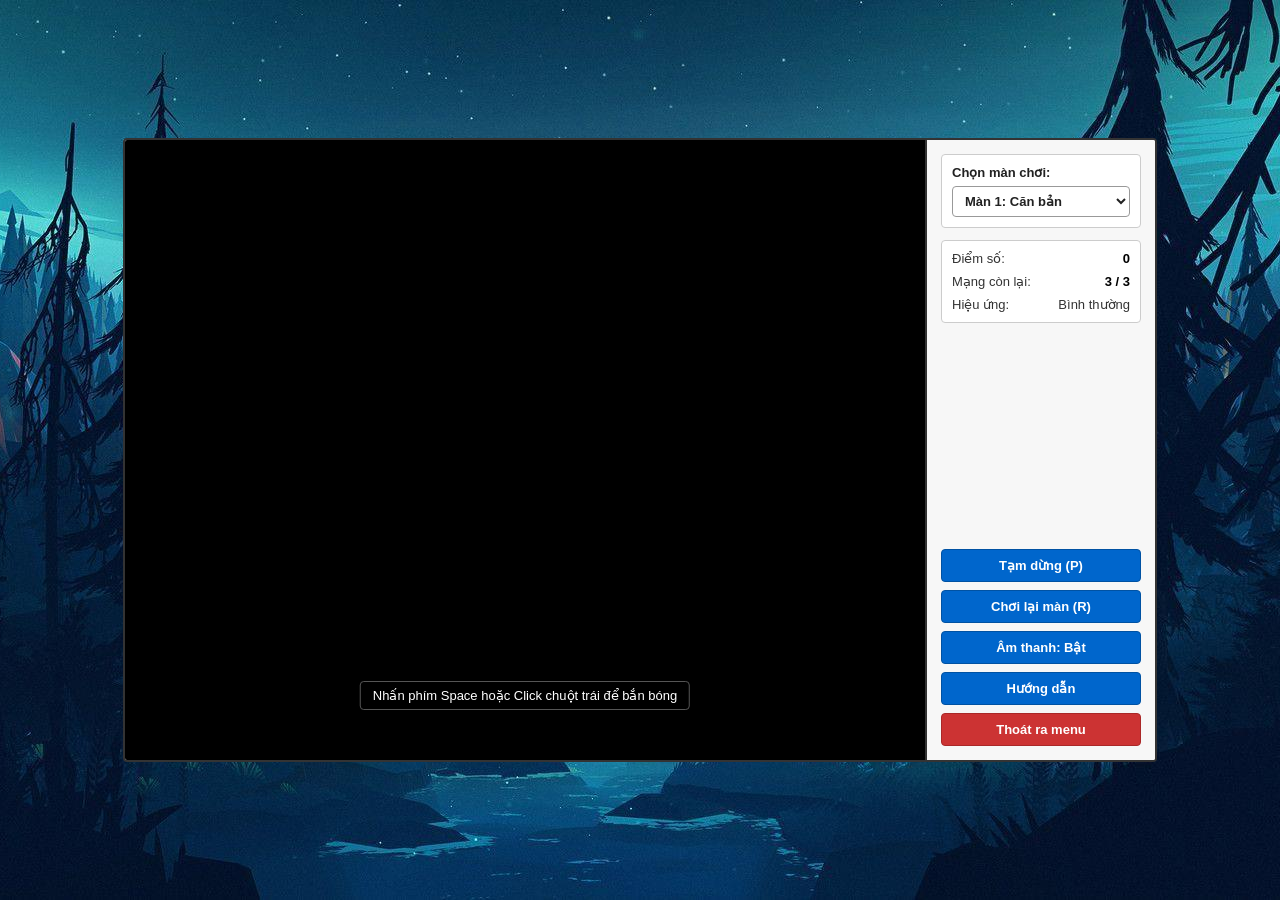
==== pages/game.html @ c9f02722 "refactor : xoa giao dien thua + chinh lai giao dien hd  ( giao dien chon lv -> chon luon trong game " ====
<!DOCTYPE html>
<html lang="vi">
<head>
  <meta charset="UTF-8">
  <meta name="viewport" content="width=device-width, initial-scale=1.0">
  <title>Trò Chơi PING PONG</title>
  <link rel="stylesheet" href="../css/style.css">
  <link rel="stylesheet" href="../css/game.css">
</head>
<body class="game-page">

  <div class="game-wrapper">
    <main id="game-area">
      <div id="game-field">
        <div id="launch-prompt">Nhấn phím Space hoặc Click chuột trái để bắn bóng</div>
      </div>
      <div id="paddle"></div>
    </main>

    <!-- Bảng thông tin bên cạnh: nền xám sáng -->
    <aside id="sidebar">
      <!-- Combobox chọn level -->
      <div class="sidebar-level-box">
        <label for="level-select">Chọn màn chơi:</label>
        <select id="level-select" class="level-combobox">
          <option value="1">Màn 1: Căn bản</option>
          <option value="2">Màn 2: Gạch đặc biệt</option>
          <option value="3">Màn 3: Nổ dây chuyền</option>
          <option value="4">Màn 4: Gạch di chuyển</option>
          <option value="5">Màn 5: Đấu quái vật</option>
          <option value="6">Màn 6: Trùm cuối</option>
        </select>
      </div>

      <!-- Dòng thông số trận đấu -->
      <div class="sidebar-stats">
        <div class="stat-row">
          <span>Điểm số:</span>
          <b id="hud-score">0</b>
        </div>
        
        <div class="stat-row" id="hud-lives-row">
          <span>Mạng còn lại:</span>
          <b id="hud-lives">3 / 3</b>
        </div>

        <div class="stat-row" id="hud-hp-row" style="display: none;">
          <span>Máu người chơi:</span>
          <b id="hud-hp-val">100 / 100</b>
        </div>

        <div class="stat-row" id="hud-boss-row" style="display: none;">
          <span>Máu Boss:</span>
          <b id="hud-boss-val">40 / 40</b>
        </div>

        <div class="stat-row" id="hud-dash-row" style="display: none;">
          <span>Lướt né đạn:</span>
          <b id="hud-dash-val">Sẵn sàng</b>
        </div>

        <div class="stat-row" id="hud-bnc-row" style="display: none;">
          <span>Cộng dồn ST:</span>
          <b id="hud-bnc-val">+0</b>
        </div>

        <div class="stat-row" id="hud-combo-row" style="display: none;">
          <span>Combo:</span>
          <b id="hud-combo">x1</b>
        </div>

        <div class="stat-row">
          <span>Hiệu ứng:</span>
          <span id="hud-effects-list">Bình thường</span>
        </div>
      </div>

      <!-- Các nút điều khiển -->
      <div class="sidebar-actions">
        <button class="btn" id="btn-pause">Tạm dừng (P)</button>
        <button class="btn" id="btn-reset">Chơi lại màn (R)</button>
        <button class="btn" id="btn-sound-toggle">Âm thanh: Bật</button>
        <button class="btn" id="btn-open-guide">Hướng dẫn</button>
        <a href="../index.html" class="btn btn-danger" id="btn-quit">Thoát ra menu</a>
      </div>
    </aside>
  </div>

  <!-- Hộp thoại Tạm Dừng -->
  <div class="modal-overlay" id="modal-pause">
    <div class="modal-box">
      <h3 class="modal-title">Tạm Dừng</h3>
      <p class="modal-desc">Trận đấu đang tạm dừng. Nhấn tiếp tục hoặc phím P để chơi tiếp.</p>
      <div class="modal-buttons">
        <button class="btn" id="btn-resume">Tiếp tục chơi</button>
        <button class="btn" id="btn-pause-restart">Chơi lại màn</button>
        <a href="instruction.html" target="_blank" class="btn btn-secondary">Xem hướng dẫn</a>
        <a href="../index.html" class="btn btn-danger">Thoát ra menu</a>
      </div>
    </div>
  </div>

  <!-- UI Ket thuc -->
  <div class="modal-overlay" id="modal-gameover">
    <div class="modal-box">
      <h3 class="modal-title" id="gameover-title">Chiến Thắng!</h3>
      <p class="modal-desc" id="gameover-subtitle">Bạn đã hoàn thành màn chơi này.</p>
      
      <div class="modal-score-box">
        Tổng điểm đạt được:
        <b id="gameover-score">0</b>
      </div>

      <div class="modal-buttons">
        <button class="btn" id="btn-replay">Chơi lại màn này</button>
        <button class="btn" id="btn-next-level">Sang màn tiếp theo</button>
        <a href="../index.html" class="btn btn-danger">Về trang chủ</a>
      </div>
    </div>
  </div>

  <script src="../js/main.js"></script>
</body>
</html>
---- css/style.css ----
* {
  box-sizing: border-box;
  margin: 0;
  padding: 0;
}

body {
  font-family: Arial, sans-serif;
  font-size: 14px;
  color: #222222;
  background: url("../assets/images/background3.png") center/cover no-repeat fixed;
  min-height: 100vh;
  display: flex;
  justify-content: center;
  align-items: center;
}

/* Khung menu chính */
.menu {
  width: 320px;
  background-color: #ffffff;
  border: 1px solid #cccccc;
  border-radius: 4px;
  padding: 24px;
  text-align: center;
}

.game-title {
  font-size: 26px;
  font-weight: bold;
  color: #0066cc;
  margin-bottom: 20px;
}

.menu-button-group {
  display: flex;
  flex-direction: column;
  gap: 12px;
}

.menu-button,
.btn {
  display: block;
  width: 100%;
  padding: 10px 14px;
  font-family: Arial, sans-serif;
  font-size: 14px;
  font-weight: bold;
  text-align: center;
  text-decoration: none;
  color: #ffffff;
  background-color: #0066cc;
  border: 1px solid #0052a3;
  border-radius: 4px;
  cursor: pointer;
}

.menu-button:hover,
.btn:hover {
  background-color: #0052a3;
}

/*chức năng thoát */
.btn-danger {
  background-color: #cc3333;
  border-color: #aa2828;
}

.btn-danger:hover {
  background-color: #aa2828;
}

.btn-secondary {
  background-color: #555555;
  border-color: #444444;
}

.btn-secondary:hover {
  background-color: #444444;
}
---- css/game.css ----
.game-page {
  background-color: #eef1f4;
  min-height: 100vh;
  display: flex;
  justify-content: center;
  align-items: center;
  padding: 10px;
}

/* Khung chứa game */
.game-wrapper {
  display: flex;
  background-color: #ffffff;
  border: 2px solid #333333;
  border-radius: 4px;
  overflow: hidden;
}

#game-area {
  position: relative;
  width: 800px;
  height: 620px;
  background-color: #000000;
  overflow: hidden;
  user-select: none;
}

#game-field {
  position: absolute;
  inset: 0;
  overflow: hidden;
}


#paddle {
  position: absolute;
  height: 14px;
  background-color: #0066cc;
  border-radius: 2px;
  z-index: 20;
}

#paddle.frozen {
  background-color: #00aaaa;
}

#paddle.slowed {
  border: 2px solid #e6b800;
}

#paddle.reversed {
  border: 2px solid #cc3333;
}

#paddle.enlarged {
  background-color: #2e7d32;
}

.ball {
  position: absolute;
  width: 12px;
  height: 12px;
  background-color: #ffffff;
  border-radius: 50%;
  z-index: 15;
}

.ball.powered {
  background-color: #ff9900;
}

/*  viên gạch */
.brick {
  position: absolute;
  border: 1px solid #111111;
  font-size: 11px;
  font-weight: bold;
  color: #ffffff;
  display: flex;
  align-items: center;
  justify-content: center;
  box-sizing: border-box;
}

.brick.moving {
  border: 1px solid #ffffff;
}

.brick.indestr {
  background-color: #666666 !important;
  color: #cccccc;
}

.enemy {
  position: absolute;
  background-color: #cc3333;
  color: #ffffff;
  font-size: 11px;
  font-weight: bold;
  border: 1px solid #ffffff;
  display: flex;
  align-items: center;
  justify-content: center;
  z-index: 12;
}

/* Boss tối thượng (Màn 6) */
.boss-entity {
  position: absolute;
  background-color: #880000;
  color: #ffffff;
  font-size: 14px;
  font-weight: bold;
  border: 2px solid #ff4444;
  display: flex;
  align-items: center;
  justify-content: center;
  z-index: 12;
}

.boss-entity.phase2 {
  background-color: #660066;
  border-color: #cc44cc;
}

.bullet {
  position: absolute;
  width: 6px;
  height: 14px;
  background-color: #ff3333;
  border-radius: 2px;
  z-index: 14;
}

.item-fall {
  position: absolute;
  width: 24px;
  height: 14px;
  font-size: 10px;
  font-weight: bold;
  color: #ffffff;
  display: flex;
  align-items: center;
  justify-content: center;
  border: 1px solid #000000;
  border-radius: 2px;
  z-index: 13;
}

.item-fall.buff {
  background-color: #2e7d32;
}

.item-fall.debuff {
  background-color: #8e24aa;
}

.item-fall.plus1,
.item-fall.plus3 {
  background-color: #f57c00;
}

/* Dòng nhắc bắn bóng */
#launch-prompt {
  position: absolute;
  bottom: 50px;
  left: 50%;
  transform: translateX(-50%);
  color: #ffffff;
  font-size: 13px;
  background: rgba(0, 0, 0, 0.7);
  padding: 6px 12px;
  border: 1px solid #555555;
  border-radius: 4px;
  pointer-events: none;
}


.dash-trail {
  position: absolute;
  height: 14px;
  background: #0066cc;
  opacity: 0.4;
  border-radius: 2px;
}

/*  Sidebar */
#sidebar {
  width: 230px;
  background-color: #f7f7f7;
  border-left: 2px solid #333333;
  padding: 14px;
  display: flex;
  flex-direction: column;
  gap: 12px;
}

/* Mục chọn màn */
.sidebar-level-box {
  background-color: #ffffff;
  border: 1px solid #cccccc;
  border-radius: 4px;
  padding: 10px;
}

.sidebar-level-box label {
  display: block;
  font-weight: bold;
  font-size: 13px;
  margin-bottom: 6px;
  color: #222222;
}

.level-combobox {
  width: 100%;
  padding: 6px 8px;
  font-family: Arial, sans-serif;
  font-size: 13px;
  font-weight: bold;
  color: #222222;
  background-color: #ffffff;
  border: 1px solid #999999;
  border-radius: 4px;
  cursor: pointer;
  outline: none;
}

.level-combobox:focus {
  border-color: #0066cc;
}

/* thông tin  */
.sidebar-stats {
  background-color: #ffffff;
  border: 1px solid #cccccc;
  border-radius: 4px;
  padding: 10px;
  display: flex;
  flex-direction: column;
  gap: 8px;
}

.stat-row {
  display: flex;
  justify-content: space-between;
  font-size: 13px;
  color: #333333;
}

.stat-row b {
  color: #000000;
}

/* Các nút bấm hành động trong sidebar */
.sidebar-actions {
  display: flex;
  flex-direction: column;
  gap: 8px;
  margin-top: auto;
}

.sidebar-actions .btn {
  padding: 8px 10px;
  font-size: 13px;
}

/* Modal (Tạm dừng, Kết thúc) */
.modal-overlay {
  position: fixed;
  inset: 0;
  background-color: rgba(0, 0, 0, 0.6);
  display: none;
  align-items: center;
  justify-content: center;
  z-index: 100;
}

.modal-overlay.active {
  display: flex;
}

.modal-box {
  background-color: #ffffff;
  border: 2px solid #333333;
  border-radius: 4px;
  padding: 20px;
  width: 320px;
  text-align: center;
}

.modal-title {
  font-size: 18px;
  font-weight: bold;
  color: #0066cc;
  margin-bottom: 8px;
}

.modal-desc {
  font-size: 13px;
  color: #444444;
  margin-bottom: 16px;
  line-height: 1.5;
}

.modal-score-box {
  background-color: #f0f0f0;
  border: 1px solid #cccccc;
  border-radius: 4px;
  padding: 10px;
  margin-bottom: 16px;
  font-size: 14px;
}

.modal-score-box b {
  font-size: 20px;
  color: #0066cc;
  display: block;
  margin-top: 4px;
}

.modal-buttons {
  display: flex;
  flex-direction: column;
  gap: 8px;
}
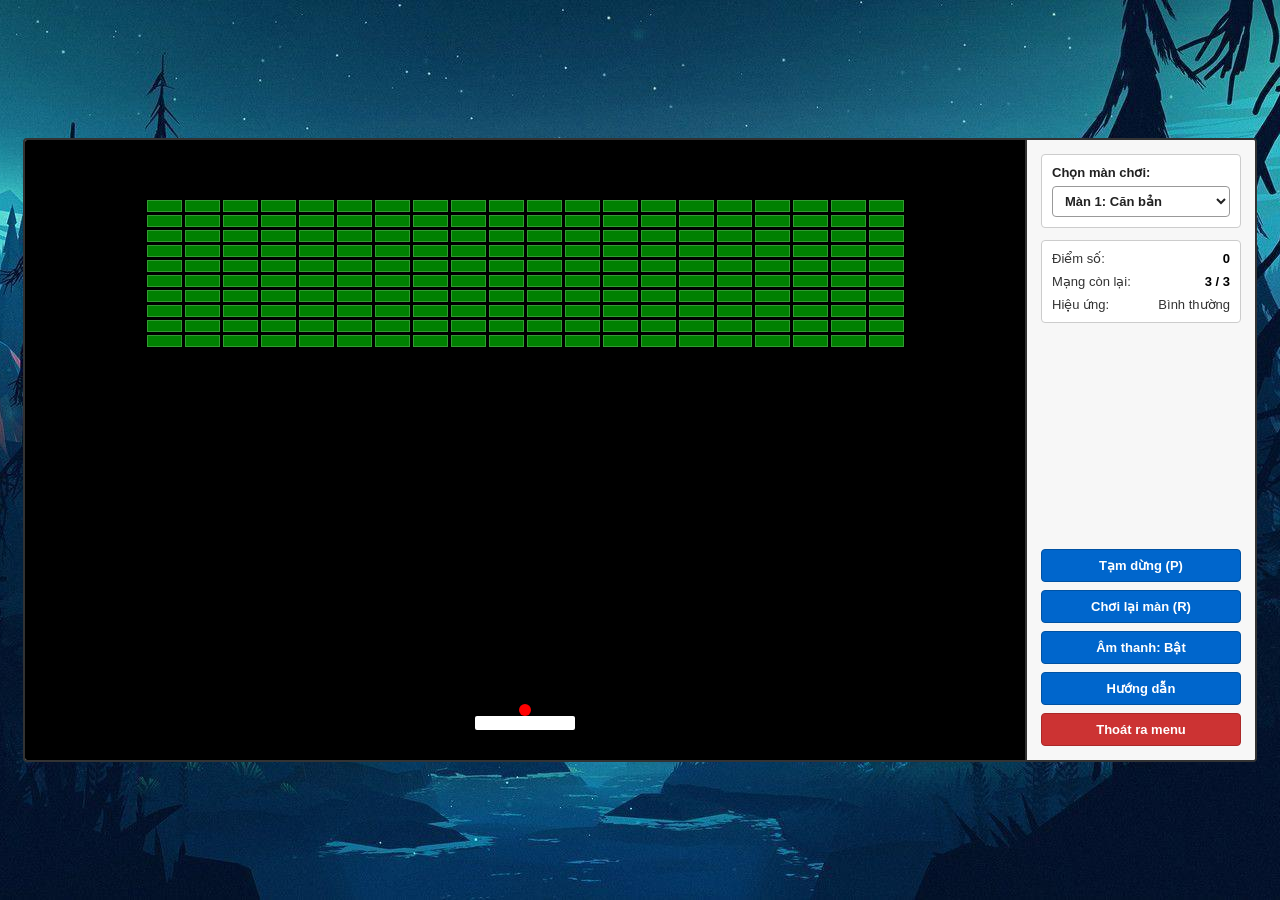
==== commit 02f7fa66: "newest(22-10)" ====
--- a/pages/game.html
+++ b/pages/game.html
@@ -1,5 +1,6 @@
 <!DOCTYPE html>
 <html lang="vi">
+
 <head>
   <meta charset="UTF-8">
   <meta name="viewport" content="width=device-width, initial-scale=1.0">
@@ -7,38 +8,39 @@
   <link rel="stylesheet" href="../css/style.css">
   <link rel="stylesheet" href="../css/game.css">
 </head>
+
 <body class="game-page">
 
   <div class="game-wrapper">
     <main id="game-area">
       <div id="game-field">
-        <div id="launch-prompt">Nhấn phím Space hoặc Click chuột trái để bắn bóng</div>
       </div>
       <div id="paddle"></div>
+      <div id="ball" class="ball"></div>
     </main>
 
-    <!-- Bảng thông tin bên cạnh: nền xám sáng -->
+    <!-- side bar  -->
     <aside id="sidebar">
-      <!-- Combobox chọn level -->
       <div class="sidebar-level-box">
         <label for="level-select">Chọn màn chơi:</label>
         <select id="level-select" class="level-combobox">
           <option value="1">Màn 1: Căn bản</option>
           <option value="2">Màn 2: Gạch đặc biệt</option>
-          <option value="3">Màn 3: Nổ dây chuyền</option>
-          <option value="4">Màn 4: Gạch di chuyển</option>
-          <option value="5">Màn 5: Đấu quái vật</option>
-          <option value="6">Màn 6: Trùm cuối</option>
+          <option value="3">Màn 3: Gạch nhiều hit</option>
+          <option value="4">Màn 4: Đảo ngược điều khiển</option>
+          <option value="5">Màn 5: Gạch di chuyển</option>
+          <option value="6">Màn 6: Đánh quái</option>
+          <option value="7">Màn 7: Trùm cuối</option>
         </select>
       </div>
 
-      <!-- Dòng thông số trận đấu -->
+      <!-- thông so -->
       <div class="sidebar-stats">
         <div class="stat-row">
           <span>Điểm số:</span>
           <b id="hud-score">0</b>
         </div>
-        
+
         <div class="stat-row" id="hud-lives-row">
           <span>Mạng còn lại:</span>
           <b id="hud-lives">3 / 3</b>
@@ -105,7 +107,7 @@
     <div class="modal-box">
       <h3 class="modal-title" id="gameover-title">Chiến Thắng!</h3>
       <p class="modal-desc" id="gameover-subtitle">Bạn đã hoàn thành màn chơi này.</p>
-      
+
       <div class="modal-score-box">
         Tổng điểm đạt được:
         <b id="gameover-score">0</b>
@@ -121,4 +123,5 @@
 
   <script src="../js/main.js"></script>
 </body>
-</html>
+
+</html>
--- a/css/game.css
+++ b/css/game.css
@@ -19,7 +19,7 @@
 
 #game-area {
   position: relative;
-  width: 800px;
+  width: 1000px;
   height: 620px;
   background-color: #000000;
   overflow: hidden;
@@ -35,8 +35,11 @@
 
 #paddle {
   position: absolute;
-  height: 14px;
-  background-color: #0066cc;
+  width: 100px;
+  height: 14px;
+  bottom: 30px;
+  left: 350px;
+  background-color: white;
   border-radius: 2px;
   z-index: 20;
 }
@@ -61,7 +64,9 @@
   position: absolute;
   width: 12px;
   height: 12px;
-  background-color: #ffffff;
+  bottom: 46px;
+  left: 394px;
+  background-color: red;
   border-radius: 50%;
   z-index: 15;
 }
@@ -105,7 +110,7 @@
   z-index: 12;
 }
 
-/* Boss tối thượng (Màn 6) */
+/* Boss */
 .boss-entity {
   position: absolute;
   background-color: #880000;
@@ -323,4 +328,86 @@
   display: flex;
   flex-direction: column;
   gap: 8px;
-}+}
+
+
+/* ========================================================
+   MÀN 6: QUÁI VẬT & ĐẠN ĐỎ (Mộc mạc, phong cách cổ điển)
+   ======================================================== */
+.monster {
+  position: absolute;
+  width: 42px;
+  height: 42px;
+  background-color: #cc3333;
+  color: #ffffff;
+  border: 1px solid #ffffff;
+  font-size: 11px;
+  font-weight: bold;
+  display: flex;
+  flex-direction: column;
+  align-items: center;
+  justify-content: center;
+  box-sizing: border-box;
+  z-index: 12;
+}
+
+.monster.hit {
+  background-color: #ff8888;
+}
+
+.monster-bullet {
+  position: absolute;
+  width: 6px;
+  height: 14px;
+  background-color: #9c27b0;
+  border-radius: 2px;
+  z-index: 14;
+}
+
+.boss-bullet {
+  position: absolute;
+  width: 6px;
+  height: 14px;
+  background-color: #ff3333;
+  border-radius: 2px;
+  z-index: 14;
+}
+
+#paddle.paddle-hit {
+  background-color: #ff3333 !important;
+}
+
+
+/* ========================================================
+   MÀN 7: BOSS (Hình chữ nhật đỏ to hơn)
+   ======================================================== */
+.boss-entity {
+  position: absolute;
+  width: 140px;
+  height: 44px;
+  background-color: #cc2222 !important;
+  color: #ffffff;
+  border: 2px solid #ffffff;
+  font-size: 11px;
+  font-weight: bold;
+  display: flex;
+  flex-direction: column;
+  align-items: center;
+  justify-content: center;
+  box-sizing: border-box;
+  z-index: 12;
+}
+
+.boss-entity.hit {
+  background-color: #ff8888 !important;
+}
+
+.boss-name {
+  font-size: 13px;
+  font-weight: bold;
+}
+
+.boss-hp {
+  font-size: 11px;
+  margin-top: 2px;
+}
